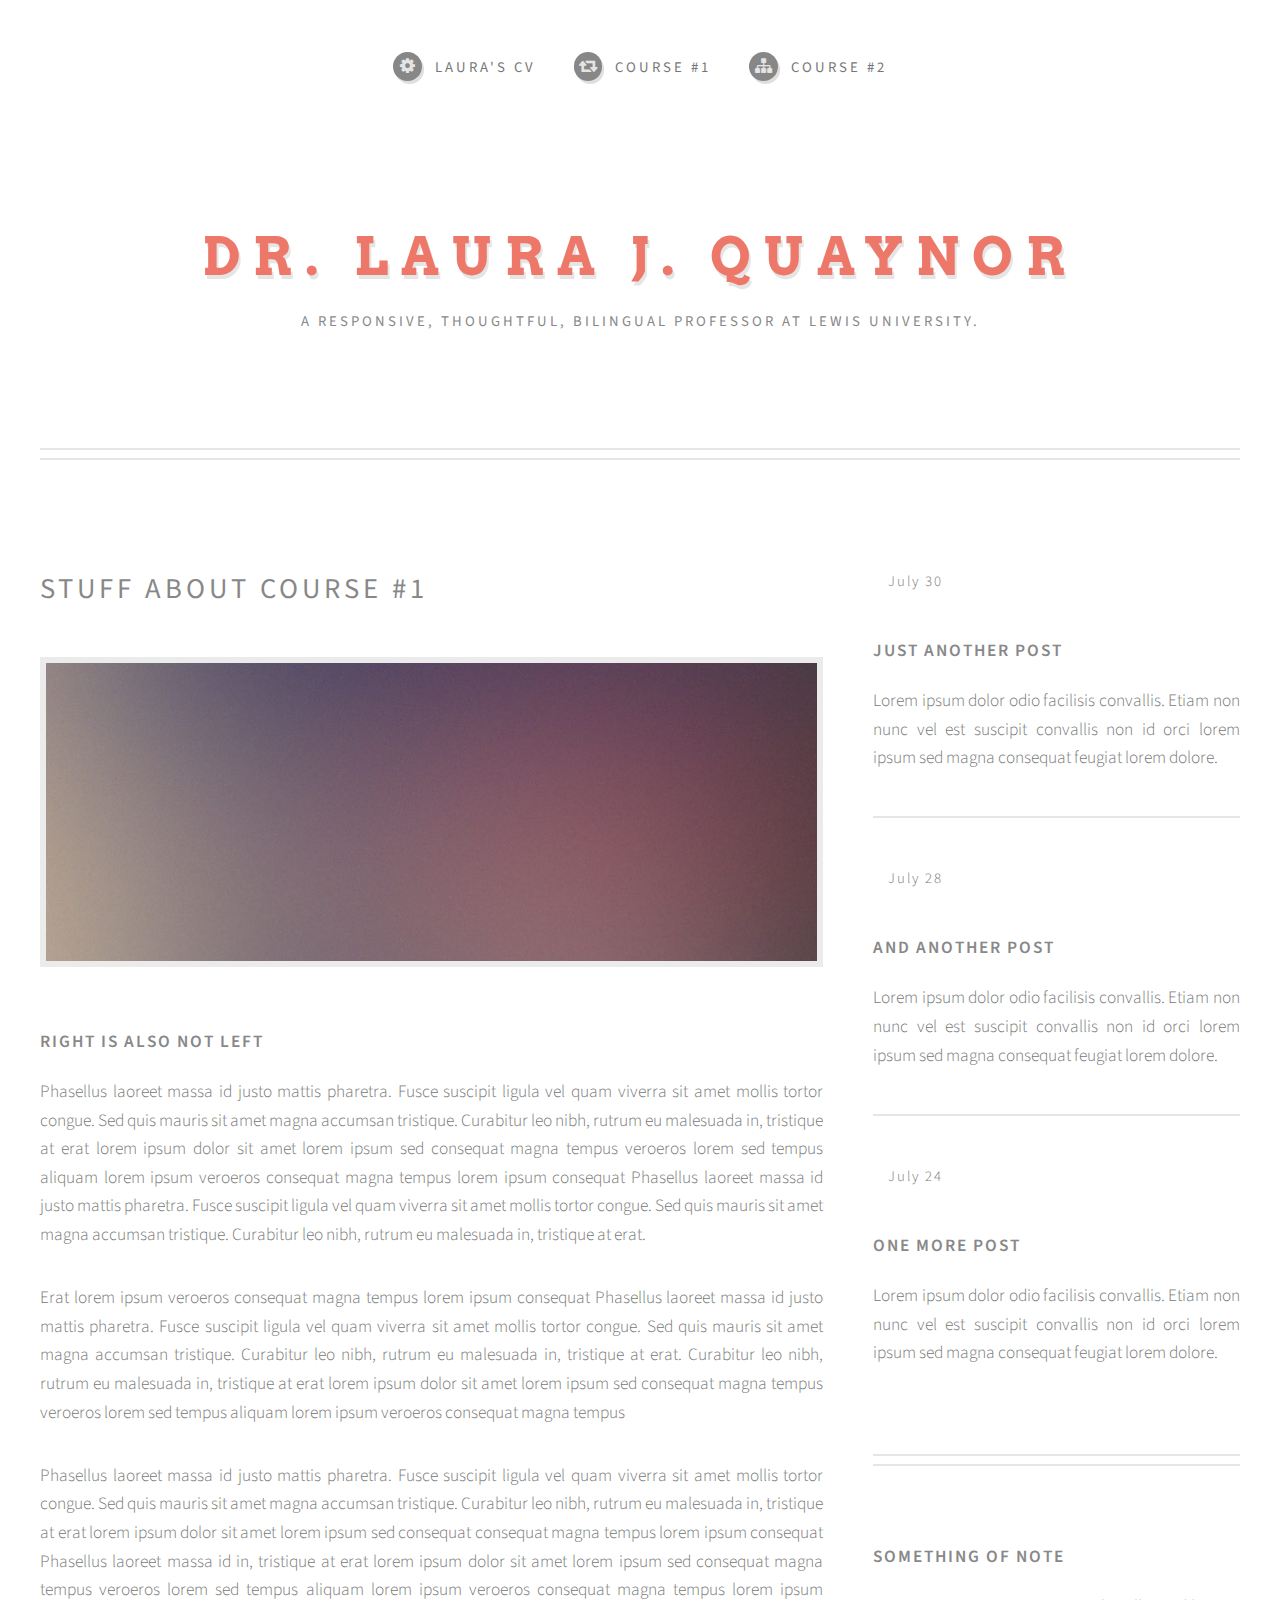
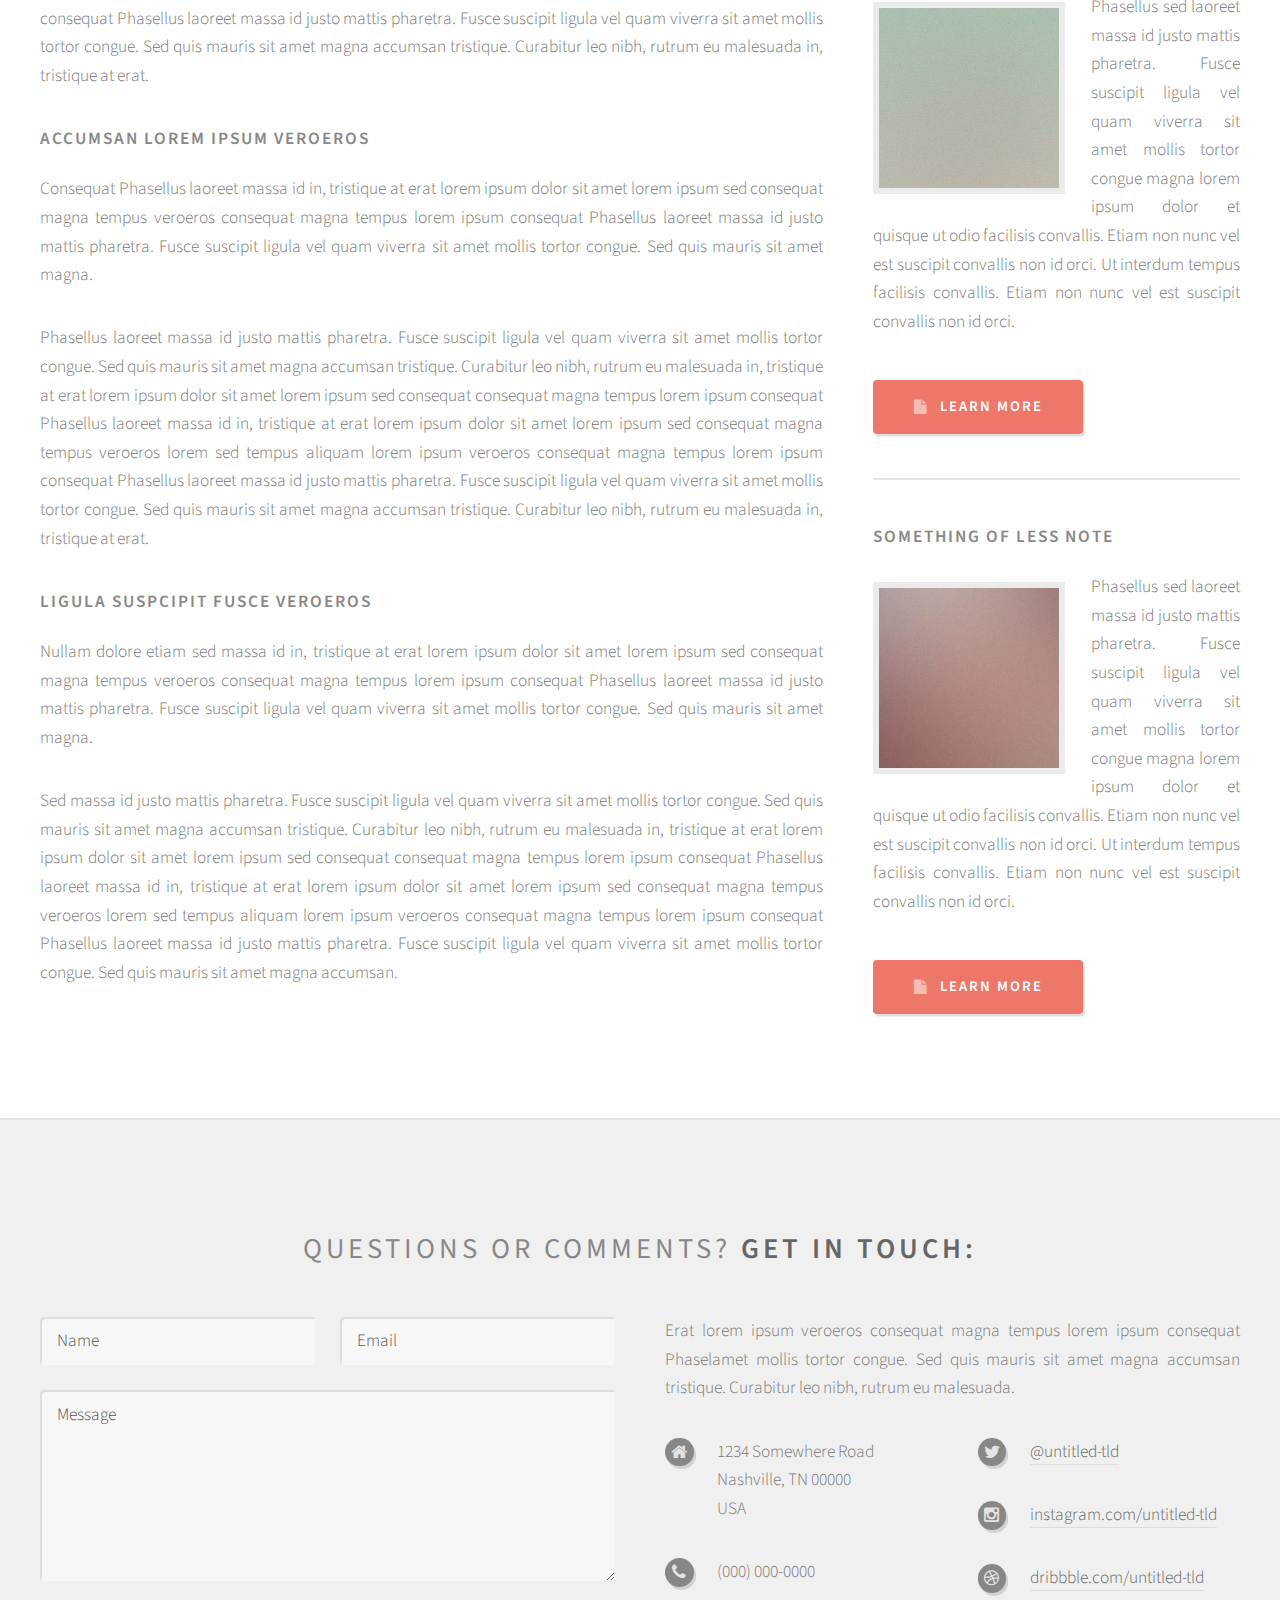
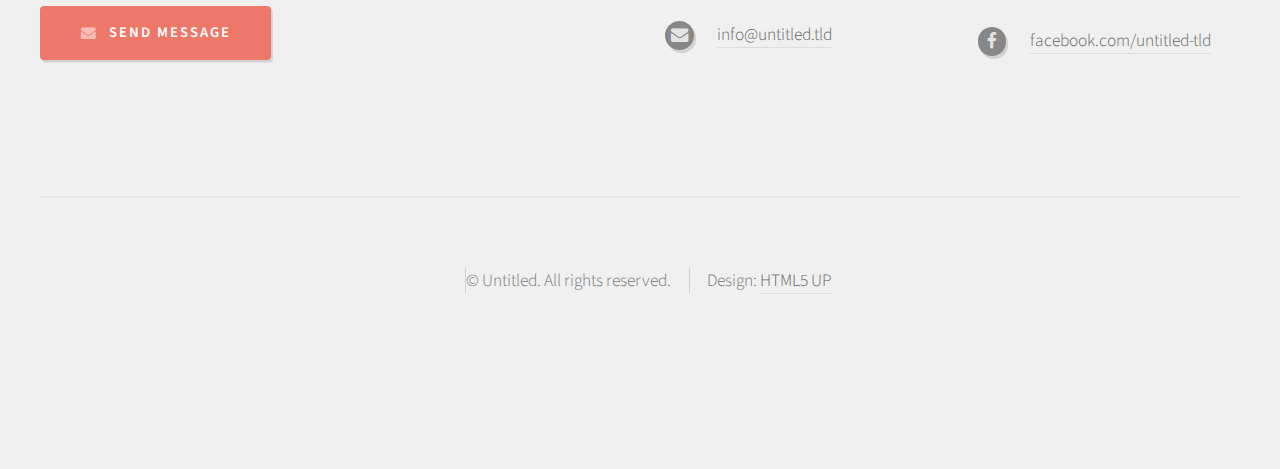
==== CourseNumberOne.html @ d8d150eb "adding other pages to play with" ====
<!DOCTYPE HTML>
<!--
	Strongly Typed by HTML5 UP
	html5up.net | @n33co
	Free for personal and commercial use under the CCA 3.0 license (html5up.net/license)
-->
<html>
	<head>
		<title>Information for Course Number One</title>
		<meta charset="utf-8" />
		<meta name="viewport" content="width=device-width, initial-scale=1" />
		<!--[if lte IE 8]><script src="assets/js/ie/html5shiv.js"></script><![endif]-->
		<link rel="stylesheet" href="assets/css/main.css" />
		<!--[if lte IE 8]><link rel="stylesheet" href="assets/css/ie8.css" /><![endif]-->
	</head>
	<body class="right-sidebar">
		<div id="page-wrapper">

			<!-- Header -->
				<div id="header-wrapper">
					<div id="header" class="container">

						<!-- Logo -->
							<h1 id="logo"><a href="index.html">Dr. Laura J. Quaynor</a></h1>
							<p>A responsive, thoughtful, bilingual professor at Lewis University.</p>						
							
						<!-- Nav -->
							<nav id="nav">
								<ul>									
									<li><a class="icon fa-cog" href="CV.html"><span>Laura's CV</span></a></li>
									<li><a class="icon fa-retweet" href="CourseNumberOne.html"><span>Course #1</span></a></li>
									<li><a class="icon fa-sitemap" href="CourseNumberTwo.html"><span>Course #2</span></a></li>
								</ul>
							</nav>
					</div>
				</div>

			<!-- Main -->
				<div id="main-wrapper">
					<div id="main" class="container">
						<div class="row">

							<!-- Content -->
								<div id="content" class="8u 12u(mobile)">

									<!-- Post -->
										<article class="box post">
											<header>
												<h2>Stuff about course #1</h2>
											</header>
											<span class="image featured"><img src="images/pic04.jpg" alt="" /></span>
											<h3>Right is also not left</h3>
											<p>Phasellus laoreet massa id justo mattis pharetra. Fusce suscipit
											ligula vel quam viverra sit amet mollis tortor congue. Sed quis mauris
											sit amet magna accumsan tristique. Curabitur leo nibh, rutrum eu malesuada
											in, tristique at erat lorem ipsum dolor sit amet lorem ipsum sed consequat
											magna tempus veroeros lorem sed tempus aliquam lorem ipsum veroeros
											consequat magna tempus lorem ipsum consequat Phasellus laoreet massa id
											justo mattis pharetra. Fusce suscipit ligula vel quam viverra sit amet
											mollis tortor congue. Sed quis mauris sit amet magna accumsan tristique.
											Curabitur leo nibh, rutrum eu malesuada in, tristique at erat.</p>
											<p>Erat lorem ipsum veroeros consequat magna tempus lorem ipsum consequat
											Phasellus laoreet massa id justo mattis pharetra. Fusce suscipit ligula
											vel quam viverra sit amet mollis tortor congue. Sed quis mauris sit amet
											magna accumsan tristique. Curabitur leo nibh, rutrum eu malesuada in,
											tristique at erat. Curabitur leo nibh, rutrum eu malesuada  in, tristique
											at erat lorem ipsum dolor sit amet lorem ipsum sed consequat magna
											tempus veroeros lorem sed tempus aliquam lorem ipsum veroeros consequat
											magna tempus</p>
											<p>Phasellus laoreet massa id justo mattis pharetra. Fusce suscipit
											ligula vel quam viverra sit amet mollis tortor congue. Sed quis mauris
											sit amet magna accumsan tristique. Curabitur leo nibh, rutrum eu malesuada
											in, tristique at erat lorem ipsum dolor sit amet lorem ipsum sed consequat
											consequat magna tempus lorem ipsum consequat Phasellus laoreet massa id
											in, tristique at erat lorem ipsum dolor sit amet lorem ipsum sed consequat
											magna tempus veroeros lorem sed tempus aliquam lorem ipsum veroeros
											consequat magna tempus lorem ipsum consequat Phasellus laoreet massa id
											justo mattis pharetra. Fusce suscipit ligula vel quam viverra sit amet
											mollis tortor congue. Sed quis mauris sit amet magna accumsan tristique.
											Curabitur leo nibh, rutrum eu malesuada in, tristique at erat.</p>
											<h3>Accumsan lorem ipsum veroeros</h3>
											<p>Consequat Phasellus laoreet massa id in, tristique at erat lorem
											ipsum dolor sit amet lorem ipsum sed consequat magna tempus veroeros
											consequat magna tempus lorem ipsum consequat Phasellus laoreet massa id
											justo mattis pharetra. Fusce suscipit ligula vel quam viverra sit amet
											mollis tortor congue. Sed quis mauris sit amet magna.</p>
											<p>Phasellus laoreet massa id justo mattis pharetra. Fusce suscipit
											ligula vel quam viverra sit amet mollis tortor congue. Sed quis mauris
											sit amet magna accumsan tristique. Curabitur leo nibh, rutrum eu malesuada
											in, tristique at erat lorem ipsum dolor sit amet lorem ipsum sed consequat
											consequat magna tempus lorem ipsum consequat Phasellus laoreet massa id
											in, tristique at erat lorem ipsum dolor sit amet lorem ipsum sed consequat
											magna tempus veroeros lorem sed tempus aliquam lorem ipsum veroeros
											consequat magna tempus lorem ipsum consequat Phasellus laoreet massa id
											justo mattis pharetra. Fusce suscipit ligula vel quam viverra sit amet
											mollis tortor congue. Sed quis mauris sit amet magna accumsan tristique.
											Curabitur leo nibh, rutrum eu malesuada in, tristique at erat.</p>
											<h3>Ligula suspcipit fusce veroeros</h3>
											<p>Nullam dolore etiam sed massa id in, tristique at erat lorem
											ipsum dolor sit amet lorem ipsum sed consequat magna tempus veroeros
											consequat magna tempus lorem ipsum consequat Phasellus laoreet massa id
											justo mattis pharetra. Fusce suscipit ligula vel quam viverra sit amet
											mollis tortor congue. Sed quis mauris sit amet magna.</p>
											<p>Sed massa id justo mattis pharetra. Fusce suscipit
											ligula vel quam viverra sit amet mollis tortor congue. Sed quis mauris
											sit amet magna accumsan tristique. Curabitur leo nibh, rutrum eu malesuada
											in, tristique at erat lorem ipsum dolor sit amet lorem ipsum sed consequat
											consequat magna tempus lorem ipsum consequat Phasellus laoreet massa id
											in, tristique at erat lorem ipsum dolor sit amet lorem ipsum sed consequat
											magna tempus veroeros lorem sed tempus aliquam lorem ipsum veroeros
											consequat magna tempus lorem ipsum consequat Phasellus laoreet massa id
											justo mattis pharetra. Fusce suscipit ligula vel quam viverra sit amet
											mollis tortor congue. Sed quis mauris sit amet magna accumsan.</p>
										</article>

								</div>

							<!-- Sidebar -->
								<div id="sidebar" class="4u 12u(mobile)">

									<!-- Excerpts -->
										<section>
											<ul class="divided">
												<li>

													<!-- Excerpt -->
														<article class="box excerpt">
															<header>
																<span class="date">July 30</span>
																<h3><a href="#">Just another post</a></h3>
															</header>
															<p>Lorem ipsum dolor odio facilisis convallis. Etiam non nunc vel est
															suscipit convallis non id orci lorem ipsum sed magna consequat feugiat lorem dolore.</p>
														</article>

												</li>
												<li>

													<!-- Excerpt -->
														<article class="box excerpt">
															<header>
																<span class="date">July 28</span>
																<h3><a href="#">And another post</a></h3>
															</header>
															<p>Lorem ipsum dolor odio facilisis convallis. Etiam non nunc vel est
															suscipit convallis non id orci lorem ipsum sed magna consequat feugiat lorem dolore.</p>
														</article>

												</li>
												<li>

													<!-- Excerpt -->
														<article class="box excerpt">
															<header>
																<span class="date">July 24</span>
																<h3><a href="#">One more post</a></h3>
															</header>
															<p>Lorem ipsum dolor odio facilisis convallis. Etiam non nunc vel est
															suscipit convallis non id orci lorem ipsum sed magna consequat feugiat lorem dolore.</p>
														</article>

												</li>
											</ul>
										</section>

									<!-- Highlights -->
										<section>
											<ul class="divided">
												<li>

													<!-- Highlight -->
														<article class="box highlight">
															<header>
																<h3><a href="#">Something of note</a></h3>
															</header>
															<a href="#" class="image left"><img src="images/pic06.jpg" alt="" /></a>
															<p>Phasellus  sed laoreet massa id justo mattis pharetra. Fusce suscipit ligula vel quam
															viverra sit amet mollis tortor congue magna lorem ipsum dolor et quisque ut odio facilisis
															convallis. Etiam non nunc vel est suscipit convallis non id orci. Ut interdum tempus
															facilisis convallis. Etiam non nunc vel est suscipit convallis non id orci.</p>
															<ul class="actions">
																<li><a href="#" class="button icon fa-file">Learn More</a></li>
															</ul>
														</article>

												</li>
												<li>

													<!-- Highlight -->
														<article class="box highlight">
															<header>
																<h3><a href="#">Something of less note</a></h3>
															</header>
															<a href="#" class="image left"><img src="images/pic07.jpg" alt="" /></a>
															<p>Phasellus  sed laoreet massa id justo mattis pharetra. Fusce suscipit ligula vel quam
															viverra sit amet mollis tortor congue magna lorem ipsum dolor et quisque ut odio facilisis
															convallis. Etiam non nunc vel est suscipit convallis non id orci. Ut interdum tempus
															facilisis convallis. Etiam non nunc vel est suscipit convallis non id orci.</p>
															<ul class="actions">
																<li><a href="#" class="button icon fa-file">Learn More</a></li>
															</ul>
														</article>

												</li>
											</ul>
										</section>

								</div>

						</div>
					</div>
				</div>

			<!-- Footer -->
				<div id="footer-wrapper">
					<div id="footer" class="container">
						<header>
							<h2>Questions or comments? <strong>Get in touch:</strong></h2>
						</header>
						<div class="row">
							<div class="6u 12u(mobile)">
								<section>
									<form method="post" action="#">
										<div class="row 50%">
											<div class="6u 12u(mobile)">
												<input name="name" placeholder="Name" type="text" />
											</div>
											<div class="6u 12u(mobile)">
												<input name="email" placeholder="Email" type="text" />
											</div>
										</div>
										<div class="row 50%">
											<div class="12u">
												<textarea name="message" placeholder="Message"></textarea>
											</div>
										</div>
										<div class="row 50%">
											<div class="12u">
												<a href="#" class="form-button-submit button icon fa-envelope">Send Message</a>
											</div>
										</div>
									</form>
								</section>
							</div>
							<div class="6u 12u(mobile)">
								<section>
									<p>Erat lorem ipsum veroeros consequat magna tempus lorem ipsum consequat Phaselamet
									mollis tortor congue. Sed quis mauris sit amet magna accumsan tristique. Curabitur
									leo nibh, rutrum eu malesuada.</p>
									<div class="row">
										<div class="6u 12u(mobile)">
											<ul class="icons">
												<li class="icon fa-home">
													1234 Somewhere Road<br />
													Nashville, TN 00000<br />
													USA
												</li>
												<li class="icon fa-phone">
													(000) 000-0000
												</li>
												<li class="icon fa-envelope">
													<a href="#">info@untitled.tld</a>
												</li>
											</ul>
										</div>
										<div class="6u 12u(mobile)">
											<ul class="icons">
												<li class="icon fa-twitter">
													<a href="#">@untitled-tld</a>
												</li>
												<li class="icon fa-instagram">
													<a href="#">instagram.com/untitled-tld</a>
												</li>
												<li class="icon fa-dribbble">
													<a href="#">dribbble.com/untitled-tld</a>
												</li>
												<li class="icon fa-facebook">
													<a href="#">facebook.com/untitled-tld</a>
												</li>
											</ul>
										</div>
									</div>
								</section>
							</div>
						</div>
					</div>
					<div id="copyright" class="container">
						<ul class="links">
							<li>&copy; Untitled. All rights reserved.</li><li>Design: <a href="http://html5up.net">HTML5 UP</a></li>
						</ul>
					</div>
				</div>

		</div>

		<!-- Scripts -->
			<script src="assets/js/jquery.min.js"></script>
			<script src="assets/js/jquery.dropotron.min.js"></script>
			<script src="assets/js/skel.min.js"></script>
			<script src="assets/js/skel-viewport.min.js"></script>
			<script src="assets/js/util.js"></script>
			<!--[if lte IE 8]><script src="assets/js/ie/respond.min.js"></script><![endif]-->
			<script src="assets/js/main.js"></script>

	</body>
</html>
---- assets/css/main.css ----
@import url("font-awesome.min.css");
@import url("http://fonts.googleapis.com/css?family=Source+Sans+Pro:300,400,600|Arvo:700");

/*
	Strongly Typed by HTML5 UP
	html5up.net | @n33co
	Free for personal and commercial use under the CCA 3.0 license (html5up.net/license)
*/

/* Reset */

	html, body, div, span, applet, object, iframe, h1, h2, h3, h4, h5, h6, p, blockquote, pre, a, abbr, acronym, address, big, cite, code, del, dfn, em, img, ins, kbd, q, s, samp, small, strike, strong, sub, sup, tt, var, b, u, i, center, dl, dt, dd, ol, ul, li, fieldset, form, label, legend, table, caption, tbody, tfoot, thead, tr, th, td, article, aside, canvas, details, embed, figure, figcaption, footer, header, hgroup, menu, nav, output, ruby, section, summary, time, mark, audio, video {
		margin: 0;
		padding: 0;
		border: 0;
		font-size: 100%;
		font: inherit;
		vertical-align: baseline;
	}

	article, aside, details, figcaption, figure, footer, header, hgroup, menu, nav, section {
		display: block;
	}

	body {
		line-height: 1;
	}

	ol, ul {
		list-style: none;
	}

	blockquote, q {
		quotes: none;
	}

	blockquote:before, blockquote:after, q:before, q:after {
		content: '';
		content: none;
	}

	table {
		border-collapse: collapse;
		border-spacing: 0;
	}

	body {
		-webkit-text-size-adjust: none;
	}

/* Box Model */

	*, *:before, *:after {
		-moz-box-sizing: border-box;
		-webkit-box-sizing: border-box;
		box-sizing: border-box;
	}

/* Containers */

	.container {
		margin-left: auto;
		margin-right: auto;
	}

	.container.\31 25\25 {
		width: 100%;
		max-width: 1200px;
		min-width: 960px;
	}

	.container.\37 5\25 {
		width: 720px;
	}

	.container.\35 0\25 {
		width: 480px;
	}

	.container.\32 5\25 {
		width: 240px;
	}

	.container {
		width: 960px;
	}

	@media screen and (min-width: 737px) {

		.container.\31 25\25 {
			width: 100%;
			max-width: 1500px;
			min-width: 1200px;
		}

		.container.\37 5\25 {
			width: 900px;
		}

		.container.\35 0\25 {
			width: 600px;
		}

		.container.\32 5\25 {
			width: 300px;
		}

		.container {
			width: 1200px;
		}

	}

	@media screen and (min-width: 737px) and (max-width: 1200px) {

		.container.\31 25\25 {
			width: 100%;
			max-width: 1200px;
			min-width: 960px;
		}

		.container.\37 5\25 {
			width: 720px;
		}

		.container.\35 0\25 {
			width: 480px;
		}

		.container.\32 5\25 {
			width: 240px;
		}

		.container {
			width: 960px;
		}

	}

	@media screen and (max-width: 736px) {

		.container.\31 25\25 {
			width: 100%;
			max-width: 125%;
			min-width: 100%;
		}

		.container.\37 5\25 {
			width: 75%;
		}

		.container.\35 0\25 {
			width: 50%;
		}

		.container.\32 5\25 {
			width: 25%;
		}

		.container {
			width: 100% !important;
		}

	}

/* Grid */

	.row {
		border-bottom: solid 1px transparent;
		-moz-box-sizing: border-box;
		-webkit-box-sizing: border-box;
		box-sizing: border-box;
	}

	.row > * {
		float: left;
		-moz-box-sizing: border-box;
		-webkit-box-sizing: border-box;
		box-sizing: border-box;
	}

	.row:after, .row:before {
		content: '';
		display: block;
		clear: both;
		height: 0;
	}

	.row.uniform > * > :first-child {
		margin-top: 0;
	}

	.row.uniform > * > :last-child {
		margin-bottom: 0;
	}

	.row.\30 \25 > * {
		padding: 0 0 0 0px;
	}

	.row.\30 \25 {
		margin: 0 0 -1px 0px;
	}

	.row.uniform.\30 \25 > * {
		padding: 0px 0 0 0px;
	}

	.row.uniform.\30 \25 {
		margin: 0px 0 -1px 0px;
	}

	.row > * {
		padding: 0 0 0 40px;
	}

	.row {
		margin: 0 0 -1px -40px;
	}

	.row.uniform > * {
		padding: 40px 0 0 40px;
	}

	.row.uniform {
		margin: -40px 0 -1px -40px;
	}

	.row.\32 00\25 > * {
		padding: 0 0 0 80px;
	}

	.row.\32 00\25 {
		margin: 0 0 -1px -80px;
	}

	.row.uniform.\32 00\25 > * {
		padding: 80px 0 0 80px;
	}

	.row.uniform.\32 00\25 {
		margin: -80px 0 -1px -80px;
	}

	.row.\31 50\25 > * {
		padding: 0 0 0 60px;
	}

	.row.\31 50\25 {
		margin: 0 0 -1px -60px;
	}

	.row.uniform.\31 50\25 > * {
		padding: 60px 0 0 60px;
	}

	.row.uniform.\31 50\25 {
		margin: -60px 0 -1px -60px;
	}

	.row.\35 0\25 > * {
		padding: 0 0 0 20px;
	}

	.row.\35 0\25 {
		margin: 0 0 -1px -20px;
	}

	.row.uniform.\35 0\25 > * {
		padding: 20px 0 0 20px;
	}

	.row.uniform.\35 0\25 {
		margin: -20px 0 -1px -20px;
	}

	.row.\32 5\25 > * {
		padding: 0 0 0 10px;
	}

	.row.\32 5\25 {
		margin: 0 0 -1px -10px;
	}

	.row.uniform.\32 5\25 > * {
		padding: 10px 0 0 10px;
	}

	.row.uniform.\32 5\25 {
		margin: -10px 0 -1px -10px;
	}

	.\31 2u, .\31 2u\24 {
		width: 100%;
		clear: none;
		margin-left: 0;
	}

	.\31 1u, .\31 1u\24 {
		width: 91.6666666667%;
		clear: none;
		margin-left: 0;
	}

	.\31 0u, .\31 0u\24 {
		width: 83.3333333333%;
		clear: none;
		margin-left: 0;
	}

	.\39 u, .\39 u\24 {
		width: 75%;
		clear: none;
		margin-left: 0;
	}

	.\38 u, .\38 u\24 {
		width: 66.6666666667%;
		clear: none;
		margin-left: 0;
	}

	.\37 u, .\37 u\24 {
		width: 58.3333333333%;
		clear: none;
		margin-left: 0;
	}

	.\36 u, .\36 u\24 {
		width: 50%;
		clear: none;
		margin-left: 0;
	}

	.\35 u, .\35 u\24 {
		width: 41.6666666667%;
		clear: none;
		margin-left: 0;
	}

	.\34 u, .\34 u\24 {
		width: 33.3333333333%;
		clear: none;
		margin-left: 0;
	}

	.\33 u, .\33 u\24 {
		width: 25%;
		clear: none;
		margin-left: 0;
	}

	.\32 u, .\32 u\24 {
		width: 16.6666666667%;
		clear: none;
		margin-left: 0;
	}

	.\31 u, .\31 u\24 {
		width: 8.3333333333%;
		clear: none;
		margin-left: 0;
	}

	.\31 2u\24 + *,
	.\31 1u\24 + *,
	.\31 0u\24 + *,
	.\39 u\24 + *,
	.\38 u\24 + *,
	.\37 u\24 + *,
	.\36 u\24 + *,
	.\35 u\24 + *,
	.\34 u\24 + *,
	.\33 u\24 + *,
	.\32 u\24 + *,
	.\31 u\24 + * {
		clear: left;
	}

	.\-11u {
		margin-left: 91.66667%;
	}

	.\-10u {
		margin-left: 83.33333%;
	}

	.\-9u {
		margin-left: 75%;
	}

	.\-8u {
		margin-left: 66.66667%;
	}

	.\-7u {
		margin-left: 58.33333%;
	}

	.\-6u {
		margin-left: 50%;
	}

	.\-5u {
		margin-left: 41.66667%;
	}

	.\-4u {
		margin-left: 33.33333%;
	}

	.\-3u {
		margin-left: 25%;
	}

	.\-2u {
		margin-left: 16.66667%;
	}

	.\-1u {
		margin-left: 8.33333%;
	}

	@media screen and (min-width: 737px) {

		.row > * {
			padding: 50px 0 0 50px;
		}

		.row {
			margin: -50px 0 -1px -50px;
		}

		.row.uniform > * {
			padding: 50px 0 0 50px;
		}

		.row.uniform {
			margin: -50px 0 -1px -50px;
		}

		.row.\32 00\25 > * {
			padding: 100px 0 0 100px;
		}

		.row.\32 00\25 {
			margin: -100px 0 -1px -100px;
		}

		.row.uniform.\32 00\25 > * {
			padding: 100px 0 0 100px;
		}

		.row.uniform.\32 00\25 {
			margin: -100px 0 -1px -100px;
		}

		.row.\31 50\25 > * {
			padding: 75px 0 0 75px;
		}

		.row.\31 50\25 {
			margin: -75px 0 -1px -75px;
		}

		.row.uniform.\31 50\25 > * {
			padding: 75px 0 0 75px;
		}

		.row.uniform.\31 50\25 {
			margin: -75px 0 -1px -75px;
		}

		.row.\35 0\25 > * {
			padding: 25px 0 0 25px;
		}

		.row.\35 0\25 {
			margin: -25px 0 -1px -25px;
		}

		.row.uniform.\35 0\25 > * {
			padding: 25px 0 0 25px;
		}

		.row.uniform.\35 0\25 {
			margin: -25px 0 -1px -25px;
		}

		.row.\32 5\25 > * {
			padding: 12.5px 0 0 12.5px;
		}

		.row.\32 5\25 {
			margin: -12.5px 0 -1px -12.5px;
		}

		.row.uniform.\32 5\25 > * {
			padding: 12.5px 0 0 12.5px;
		}

		.row.uniform.\32 5\25 {
			margin: -12.5px 0 -1px -12.5px;
		}

		.\31 2u\28desktop\29, .\31 2u\24\28desktop\29 {
			width: 100%;
			clear: none;
			margin-left: 0;
		}

		.\31 1u\28desktop\29, .\31 1u\24\28desktop\29 {
			width: 91.6666666667%;
			clear: none;
			margin-left: 0;
		}

		.\31 0u\28desktop\29, .\31 0u\24\28desktop\29 {
			width: 83.3333333333%;
			clear: none;
			margin-left: 0;
		}

		.\39 u\28desktop\29, .\39 u\24\28desktop\29 {
			width: 75%;
			clear: none;
			margin-left: 0;
		}

		.\38 u\28desktop\29, .\38 u\24\28desktop\29 {
			width: 66.6666666667%;
			clear: none;
			margin-left: 0;
		}

		.\37 u\28desktop\29, .\37 u\24\28desktop\29 {
			width: 58.3333333333%;
			clear: none;
			margin-left: 0;
		}

		.\36 u\28desktop\29, .\36 u\24\28desktop\29 {
			width: 50%;
			clear: none;
			margin-left: 0;
		}

		.\35 u\28desktop\29, .\35 u\24\28desktop\29 {
			width: 41.6666666667%;
			clear: none;
			margin-left: 0;
		}

		.\34 u\28desktop\29, .\34 u\24\28desktop\29 {
			width: 33.3333333333%;
			clear: none;
			margin-left: 0;
		}

		.\33 u\28desktop\29, .\33 u\24\28desktop\29 {
			width: 25%;
			clear: none;
			margin-left: 0;
		}

		.\32 u\28desktop\29, .\32 u\24\28desktop\29 {
			width: 16.6666666667%;
			clear: none;
			margin-left: 0;
		}

		.\31 u\28desktop\29, .\31 u\24\28desktop\29 {
			width: 8.3333333333%;
			clear: none;
			margin-left: 0;
		}

		.\31 2u\24\28desktop\29 + *,
		.\31 1u\24\28desktop\29 + *,
		.\31 0u\24\28desktop\29 + *,
		.\39 u\24\28desktop\29 + *,
		.\38 u\24\28desktop\29 + *,
		.\37 u\24\28desktop\29 + *,
		.\36 u\24\28desktop\29 + *,
		.\35 u\24\28desktop\29 + *,
		.\34 u\24\28desktop\29 + *,
		.\33 u\24\28desktop\29 + *,
		.\32 u\24\28desktop\29 + *,
		.\31 u\24\28desktop\29 + * {
			clear: left;
		}

		.\-11u\28desktop\29 {
			margin-left: 91.66667%;
		}

		.\-10u\28desktop\29 {
			margin-left: 83.33333%;
		}

		.\-9u\28desktop\29 {
			margin-left: 75%;
		}

		.\-8u\28desktop\29 {
			margin-left: 66.66667%;
		}

		.\-7u\28desktop\29 {
			margin-left: 58.33333%;
		}

		.\-6u\28desktop\29 {
			margin-left: 50%;
		}

		.\-5u\28desktop\29 {
			margin-left: 41.66667%;
		}

		.\-4u\28desktop\29 {
			margin-left: 33.33333%;
		}

		.\-3u\28desktop\29 {
			margin-left: 25%;
		}

		.\-2u\28desktop\29 {
			margin-left: 16.66667%;
		}

		.\-1u\28desktop\29 {
			margin-left: 8.33333%;
		}

	}

	@media screen and (min-width: 737px) and (max-width: 1200px) {

		.row > * {
			padding: 30px 0 0 30px;
		}

		.row {
			margin: -30px 0 -1px -30px;
		}

		.row.uniform > * {
			padding: 30px 0 0 30px;
		}

		.row.uniform {
			margin: -30px 0 -1px -30px;
		}

		.row.\32 00\25 > * {
			padding: 60px 0 0 60px;
		}

		.row.\32 00\25 {
			margin: -60px 0 -1px -60px;
		}

		.row.uniform.\32 00\25 > * {
			padding: 60px 0 0 60px;
		}

		.row.uniform.\32 00\25 {
			margin: -60px 0 -1px -60px;
		}

		.row.\31 50\25 > * {
			padding: 45px 0 0 45px;
		}

		.row.\31 50\25 {
			margin: -45px 0 -1px -45px;
		}

		.row.uniform.\31 50\25 > * {
			padding: 45px 0 0 45px;
		}

		.row.uniform.\31 50\25 {
			margin: -45px 0 -1px -45px;
		}

		.row.\35 0\25 > * {
			padding: 15px 0 0 15px;
		}

		.row.\35 0\25 {
			margin: -15px 0 -1px -15px;
		}

		.row.uniform.\35 0\25 > * {
			padding: 15px 0 0 15px;
		}

		.row.uniform.\35 0\25 {
			margin: -15px 0 -1px -15px;
		}

		.row.\32 5\25 > * {
			padding: 7.5px 0 0 7.5px;
		}

		.row.\32 5\25 {
			margin: -7.5px 0 -1px -7.5px;
		}

		.row.uniform.\32 5\25 > * {
			padding: 7.5px 0 0 7.5px;
		}

		.row.uniform.\32 5\25 {
			margin: -7.5px 0 -1px -7.5px;
		}

		.\31 2u\28tablet\29, .\31 2u\24\28tablet\29 {
			width: 100%;
			clear: none;
			margin-left: 0;
		}

		.\31 1u\28tablet\29, .\31 1u\24\28tablet\29 {
			width: 91.6666666667%;
			clear: none;
			margin-left: 0;
		}

		.\31 0u\28tablet\29, .\31 0u\24\28tablet\29 {
			width: 83.3333333333%;
			clear: none;
			margin-left: 0;
		}

		.\39 u\28tablet\29, .\39 u\24\28tablet\29 {
			width: 75%;
			clear: none;
			margin-left: 0;
		}

		.\38 u\28tablet\29, .\38 u\24\28tablet\29 {
			width: 66.6666666667%;
			clear: none;
			margin-left: 0;
		}

		.\37 u\28tablet\29, .\37 u\24\28tablet\29 {
			width: 58.3333333333%;
			clear: none;
			margin-left: 0;
		}

		.\36 u\28tablet\29, .\36 u\24\28tablet\29 {
			width: 50%;
			clear: none;
			margin-left: 0;
		}

		.\35 u\28tablet\29, .\35 u\24\28tablet\29 {
			width: 41.6666666667%;
			clear: none;
			margin-left: 0;
		}

		.\34 u\28tablet\29, .\34 u\24\28tablet\29 {
			width: 33.3333333333%;
			clear: none;
			margin-left: 0;
		}

		.\33 u\28tablet\29, .\33 u\24\28tablet\29 {
			width: 25%;
			clear: none;
			margin-left: 0;
		}

		.\32 u\28tablet\29, .\32 u\24\28tablet\29 {
			width: 16.6666666667%;
			clear: none;
			margin-left: 0;
		}

		.\31 u\28tablet\29, .\31 u\24\28tablet\29 {
			width: 8.3333333333%;
			clear: none;
			margin-left: 0;
		}

		.\31 2u\24\28tablet\29 + *,
		.\31 1u\24\28tablet\29 + *,
		.\31 0u\24\28tablet\29 + *,
		.\39 u\24\28tablet\29 + *,
		.\38 u\24\28tablet\29 + *,
		.\37 u\24\28tablet\29 + *,
		.\36 u\24\28tablet\29 + *,
		.\35 u\24\28tablet\29 + *,
		.\34 u\24\28tablet\29 + *,
		.\33 u\24\28tablet\29 + *,
		.\32 u\24\28tablet\29 + *,
		.\31 u\24\28tablet\29 + * {
			clear: left;
		}

		.\-11u\28tablet\29 {
			margin-left: 91.66667%;
		}

		.\-10u\28tablet\29 {
			margin-left: 83.33333%;
		}

		.\-9u\28tablet\29 {
			margin-left: 75%;
		}

		.\-8u\28tablet\29 {
			margin-left: 66.66667%;
		}

		.\-7u\28tablet\29 {
			margin-left: 58.33333%;
		}

		.\-6u\28tablet\29 {
			margin-left: 50%;
		}

		.\-5u\28tablet\29 {
			margin-left: 41.66667%;
		}

		.\-4u\28tablet\29 {
			margin-left: 33.33333%;
		}

		.\-3u\28tablet\29 {
			margin-left: 25%;
		}

		.\-2u\28tablet\29 {
			margin-left: 16.66667%;
		}

		.\-1u\28tablet\29 {
			margin-left: 8.33333%;
		}

	}

	@media screen and (max-width: 736px) {

		.row > * {
			padding: 20px 0 0 20px;
		}

		.row {
			margin: -20px 0 -1px -20px;
		}

		.row.uniform > * {
			padding: 20px 0 0 20px;
		}

		.row.uniform {
			margin: -20px 0 -1px -20px;
		}

		.row.\32 00\25 > * {
			padding: 40px 0 0 40px;
		}

		.row.\32 00\25 {
			margin: -40px 0 -1px -40px;
		}

		.row.uniform.\32 00\25 > * {
			padding: 40px 0 0 40px;
		}

		.row.uniform.\32 00\25 {
			margin: -40px 0 -1px -40px;
		}

		.row.\31 50\25 > * {
			padding: 30px 0 0 30px;
		}

		.row.\31 50\25 {
			margin: -30px 0 -1px -30px;
		}

		.row.uniform.\31 50\25 > * {
			padding: 30px 0 0 30px;
		}

		.row.uniform.\31 50\25 {
			margin: -30px 0 -1px -30px;
		}

		.row.\35 0\25 > * {
			padding: 10px 0 0 10px;
		}

		.row.\35 0\25 {
			margin: -10px 0 -1px -10px;
		}

		.row.uniform.\35 0\25 > * {
			padding: 10px 0 0 10px;
		}

		.row.uniform.\35 0\25 {
			margin: -10px 0 -1px -10px;
		}

		.row.\32 5\25 > * {
			padding: 5px 0 0 5px;
		}

		.row.\32 5\25 {
			margin: -5px 0 -1px -5px;
		}

		.row.uniform.\32 5\25 > * {
			padding: 5px 0 0 5px;
		}

		.row.uniform.\32 5\25 {
			margin: -5px 0 -1px -5px;
		}

		.\31 2u\28mobile\29, .\31 2u\24\28mobile\29 {
			width: 100%;
			clear: none;
			margin-left: 0;
		}

		.\31 1u\28mobile\29, .\31 1u\24\28mobile\29 {
			width: 91.6666666667%;
			clear: none;
			margin-left: 0;
		}

		.\31 0u\28mobile\29, .\31 0u\24\28mobile\29 {
			width: 83.3333333333%;
			clear: none;
			margin-left: 0;
		}

		.\39 u\28mobile\29, .\39 u\24\28mobile\29 {
			width: 75%;
			clear: none;
			margin-left: 0;
		}

		.\38 u\28mobile\29, .\38 u\24\28mobile\29 {
			width: 66.6666666667%;
			clear: none;
			margin-left: 0;
		}

		.\37 u\28mobile\29, .\37 u\24\28mobile\29 {
			width: 58.3333333333%;
			clear: none;
			margin-left: 0;
		}

		.\36 u\28mobile\29, .\36 u\24\28mobile\29 {
			width: 50%;
			clear: none;
			margin-left: 0;
		}

		.\35 u\28mobile\29, .\35 u\24\28mobile\29 {
			width: 41.6666666667%;
			clear: none;
			margin-left: 0;
		}

		.\34 u\28mobile\29, .\34 u\24\28mobile\29 {
			width: 33.3333333333%;
			clear: none;
			margin-left: 0;
		}

		.\33 u\28mobile\29, .\33 u\24\28mobile\29 {
			width: 25%;
			clear: none;
			margin-left: 0;
		}

		.\32 u\28mobile\29, .\32 u\24\28mobile\29 {
			width: 16.6666666667%;
			clear: none;
			margin-left: 0;
		}

		.\31 u\28mobile\29, .\31 u\24\28mobile\29 {
			width: 8.3333333333%;
			clear: none;
			margin-left: 0;
		}

		.\31 2u\24\28mobile\29 + *,
		.\31 1u\24\28mobile\29 + *,
		.\31 0u\24\28mobile\29 + *,
		.\39 u\24\28mobile\29 + *,
		.\38 u\24\28mobile\29 + *,
		.\37 u\24\28mobile\29 + *,
		.\36 u\24\28mobile\29 + *,
		.\35 u\24\28mobile\29 + *,
		.\34 u\24\28mobile\29 + *,
		.\33 u\24\28mobile\29 + *,
		.\32 u\24\28mobile\29 + *,
		.\31 u\24\28mobile\29 + * {
			clear: left;
		}

		.\-11u\28mobile\29 {
			margin-left: 91.66667%;
		}

		.\-10u\28mobile\29 {
			margin-left: 83.33333%;
		}

		.\-9u\28mobile\29 {
			margin-left: 75%;
		}

		.\-8u\28mobile\29 {
			margin-left: 66.66667%;
		}

		.\-7u\28mobile\29 {
			margin-left: 58.33333%;
		}

		.\-6u\28mobile\29 {
			margin-left: 50%;
		}

		.\-5u\28mobile\29 {
			margin-left: 41.66667%;
		}

		.\-4u\28mobile\29 {
			margin-left: 33.33333%;
		}

		.\-3u\28mobile\29 {
			margin-left: 25%;
		}

		.\-2u\28mobile\29 {
			margin-left: 16.66667%;
		}

		.\-1u\28mobile\29 {
			margin-left: 8.33333%;
		}

	}

/* Basic */

	body {
		background: #f0f0f0;
		font-family: 'Source Sans Pro';
		font-weight: 300;
		color: #777;
	}

		body.is-loading * {
			-moz-transition: none !important;
			-webkit-transition: none !important;
			-ms-transition: none !important;
			transition: none !important;
			-moz-animation: none !important;
			-webkit-animation: none !important;
			-ms-animation: none !important;
			animation: none !important;
		}

	input, textarea, select {
		font-family: 'Source Sans Pro';
		font-weight: 300;
		color: #777;
	}

	h1, h2, h3, h4, h5, h6 {
		font-weight: 600;
		text-transform: uppercase;
		color: #888;
	}

	h1 a, h2 a, h3 a, h4 a, h5 a, h6 a {
		color: inherit;
		text-decoration: none;
		border: 0;
	}

	a {
		-moz-transition: color 0.25s ease-in-out, border-bottom-color 0.25s ease-in-out;
		-webkit-transition: color 0.25s ease-in-out, border-bottom-color 0.25s ease-in-out;
		-ms-transition: color 0.25s ease-in-out, border-bottom-color 0.25s ease-in-out;
		transition: color 0.25s ease-in-out, border-bottom-color 0.25s ease-in-out;
		color: #666;
		text-decoration: none;
		border-bottom: solid 1px #ddd;
	}

		a strong {
			-moz-transition: color 0.25s ease-in-out, border-bottom-color 0.25s ease-in-out;
			-webkit-transition: color 0.25s ease-in-out, border-bottom-color 0.25s ease-in-out;
			-ms-transition: color 0.25s ease-in-out, border-bottom-color 0.25s ease-in-out;
			transition: color 0.25s ease-in-out, border-bottom-color 0.25s ease-in-out;
		}

		a:hover {
			color: #ed786a;
			border-bottom-color: rgba(255, 255, 255, 0);
		}

			a:hover strong {
				color: #ed786a;
			}

	strong, b {
		font-weight: 600;
		color: #666;
	}

	em, i {
		font-style: italic;
	}

	sub {
		position: relative;
		top: 0.5em;
		font-size: 0.8em;
	}

	sup {
		position: relative;
		top: -0.5em;
		font-size: 0.8em;
	}

	hr {
		border: 0;
		border-top: solid 1px #ddd;
	}

	blockquote {
		border-left: solid 0.5em #ddd;
		padding: 1em 0 1em 2em;
		font-style: italic;
	}

	p {
		text-align: justify;
		margin-bottom: 2em;
	}

	ul, ol, dl, table, blockquote {
		margin-bottom: 2em;
	}

	br.clear {
		clear: both;
	}

/* Sections/Article */

	section, article {
		margin-bottom: 3em;
	}

	section > :last-child,
	article > :last-child,
	section:last-child,
	article:last-child {
		margin-bottom: 0;
	}

/* Image */

	.image {
		-moz-transition: opacity 0.25s ease-in-out;
		-webkit-transition: opacity 0.25s ease-in-out;
		-ms-transition: opacity 0.25s ease-in-out;
		transition: opacity 0.25s ease-in-out;
		display: inline-block;
		border: solid 6px #ebebeb !important;
	}

		.image:hover {
			opacity: 0.9;
		}

		.image img {
			display: block;
			width: 100%;
		}

		.image.fit {
			display: block;
			width: 100%;
		}

		.image.featured {
			display: block;
			width: 100%;
			margin: 0 0 3.5em 0;
		}

		.image.left {
			float: left;
			margin: 0 1.5em 1.5em 0;
			position: relative;
			top: 0.5em;
		}

		.image.centered {
			display: block;
			margin: 0 0 2em 0;
		}

			.image.centered img {
				margin: 0 auto;
				width: auto;
			}

/* List */

	ul.default {
		list-style: disc;
		margin-left: 1em;
	}

		ul.default li {
			padding-left: 0.5em;
			margin: 0.75em 0 0.75em 0;
		}

			ul.default li:first-child {
				margin-top: 0;
			}

	ul.links {
		list-style: decimal;
		margin-left: 1em;
	}

		ul.links li {
			display: inline;
			border-left: solid 1px #d0d0d0;
			padding-left: 1em;
			margin-left: 1em;
		}

			ul.links li:first-child {
				margin-left: 0;
				padding-left: 0;
			}

	ul.actions {
		margin-top: 2.5em;
		clear: both;
	}

	ul.divided li {
		border-top: solid 2px #e5e5e5;
	}

		ul.divided li:first-child {
			border-top: 0;
			margin-top: 0;
			padding-top: 0;
		}

	ul.icons > li {
		position: relative;
		padding: 2em 0 0 3em;
	}

		ul.icons > li:before {
			position: absolute;
			left: 0;
			top: 2em;
			display: block;
			background: #878787;
			color: #e4e4e4;
			width: 1.65em;
			height: 1.65em;
			border-radius: 1.65em;
			line-height: 1.65em;
			text-align: center;
			box-shadow: 0.125em 0.175em 0 0 rgba(0, 0, 0, 0.125);
		}

		ul.icons > li:first-child {
			padding-top: 0;
		}

			ul.icons > li:first-child:before {
				top: 0;
			}

	ol.default {
		list-style: decimal;
		margin-left: 1em;
	}

		ol.default li {
			padding-left: 0.5em;
			margin: 0.75em 0 0.75em 0;
		}

			ol.default li:first-child {
				margin-top: 0;
			}

/* Form */

	form label {
		font-weight: 600;
		text-transform: uppercase;
		color: #888;
		display: block;
		margin: 0 0 1em 0;
	}

	form input[type="text"],
	form input[type="email"]
	input[type="password"],
	form select,
	form textarea {
		-moz-transition: background-color 0.25s ease-in-out;
		-webkit-transition: background-color 0.25s ease-in-out;
		-ms-transition: background-color 0.25s ease-in-out;
		transition: background-color 0.25s ease-in-out;
		-webkit-appearance: none;
		display: block;
		border: 0;
		background: #e8e8e8;
		width: 100%;
		box-shadow: inset 2px 2px 0px 0px rgba(0, 0, 0, 0.1);
		border-radius: 4px;
		line-height: 1.25em;
		padding: 0.75em 1em 0.75em 1em;
	}

		form input[type="text"]:focus,
		form input[type="email"]
		input[type="password"]:focus,
		form select:focus,
		form textarea:focus {
			background: #f0f0f0;
		}

	form textarea {
		min-height: 11em;
	}

	form .formerize-placeholder {
		color: #555 !important;
	}

	form ::-webkit-input-placeholder {
		color: #555 !important;
		line-height: 1.35em;
	}

	form :-moz-placeholder {
		color: #555 !important;
	}

	form ::-moz-placeholder {
		color: #555 !important;
	}

	form :-ms-input-placeholder {
		color: #555 !important;
	}

	form ::-moz-focus-inner {
		border: 0;
	}

/* Table */

	table {
		width: 100%;
	}

		table.default {
			width: 100%;
		}

			table.default tbody tr {
				border-top: solid 1px #E5E5E5;
			}

				table.default tbody tr:first-child {
					border-top: 0;
				}

			table.default td {
				padding: 0.75em 1em 0.75em 1em;
			}

			table.default th {
				text-align: left;
				font-weight: bold;
				padding: 0.75em 1em 0.75em 1em;
			}

			table.default thead {
				background: #878787;
				color: #fff;
				font-weight: 400;
				text-transform: uppercase;
				border: 0;
				box-shadow: 0.125em 0.175em 0 0 rgba(0, 0, 0, 0.125);
			}

			table.default tfoot {
				background: #F0F0F0;
				border-top: solid 2px #E5E5E5;
			}

/* Button */

	input[type="button"],
	input[type="submit"],
	input[type="reset"],
	button,
	.button {
		-moz-transition: all 0.25s ease-in-out;
		-webkit-transition: all 0.25s ease-in-out;
		-ms-transition: all 0.25s ease-in-out;
		transition: all 0.25s ease-in-out;
		-webkit-appearance: none;
		position: relative;
		display: inline-block;
		background: #ed786a;
		color: #fff !important;
		text-transform: uppercase;
		border-radius: 4px;
		border: 0;
		outline: 0;
		font-size: 1em;
		box-shadow: 0.125em 0.175em 0 0 rgba(0, 0, 0, 0.125);
		font-weight: 600;
		text-align: center;
	}

		input[type="button"].icon:before,
		input[type="submit"].icon:before,
		input[type="reset"].icon:before,
		button.icon:before,
		.button.icon:before {
			position: relative;
			padding-right: 0.75em;
			opacity: 0.5;
			top: 0.05em;
		}

		input[type="button"]:hover,
		input[type="submit"]:hover,
		input[type="reset"]:hover,
		button:hover,
		.button:hover {
			background: #fd887a;
		}

		input[type="button"]:active,
		input[type="submit"]:active,
		input[type="reset"]:active,
		button:active,
		.button:active {
			background: #ed786a;
		}

		input[type="button"].alt,
		input[type="submit"].alt,
		input[type="reset"].alt,
		button.alt,
		.button.alt {
			background: #878787;
		}

			input[type="button"].alt:hover,
			input[type="submit"].alt:hover,
			input[type="reset"].alt:hover,
			button.alt:hover,
			.button.alt:hover {
				background: #979797;
			}

			input[type="button"].alt:active,
			input[type="submit"].alt:active,
			input[type="reset"].alt:active,
			button.alt:active,
			.button.alt:active {
				background: #878787;
			}

/* Box */

	.box .excerpt .date {
		background: #878787;
		color: #fff;
		font-weight: 400;
		text-transform: uppercase;
		border-radius: 4px;
		border: 0;
		box-shadow: 0.125em 0.175em 0 0 rgba(0, 0, 0, 0.125);
	}

/* Icons */

	.icon {
		position: relative;
		text-decoration: none;
	}

		.icon:before {
			-moz-osx-font-smoothing: grayscale;
			-webkit-font-smoothing: antialiased;
			font-family: FontAwesome;
			font-style: normal;
			font-weight: normal;
			text-transform: none !important;
		}

		.icon > .label {
			display: none;
		}

/* Wrappers */

	#header-wrapper {
		position: relative;
		background: #fff;
		text-align: center;
	}

		#header-wrapper p {
			text-align: center;
		}

	#banner-wrapper {
		position: relative;
		overflow: hidden;
		background: #fff;
		color: #fff;
		text-align: center;
		border-top: solid 2px #e5e5e5;
		border-bottom: solid 2px #e5e5e5;
		box-shadow: inset 0px -8px 0px 0px #fff, inset 0px -10px 0px 0px #e5e5e5, inset 0px 8px 0px 0px #fff, inset 0px 10px 0px 0px #e5e5e5;
	}

		#banner-wrapper .inner {
			background: url("../../images/banner.jpg");
			background-size: cover;
		}

		#banner-wrapper p {
			text-align: center;
		}

	#features-wrapper {
		position: relative;
		overflow: hidden;
		background: #fff;
		text-align: center;
	}

		#features-wrapper p {
			text-align: center;
		}

		#features-wrapper .actions {
			margin-top: 1.25em;
		}

	#main-wrapper {
		position: relative;
		overflow: hidden;
		background: #fff;
	}

	#footer-wrapper {
		position: relative;
		overflow: hidden;
		border-top: solid 2px #e5e5e5;
		background: #f0f0f0;
	}

		#footer-wrapper form input[type="text"],
		#footer-wrapper form input[type="email"],
		#footer-wrapper form input[type="password"],
		#footer-wrapper form select,
		#footer-wrapper form textarea {
			background: #f7f7f7;
		}

			#footer-wrapper form input[type="text"]:focus,
			#footer-wrapper form input[type="email"]:focus,
			#footer-wrapper form input[type="password"]:focus,
			#footer-wrapper form select:focus,
			#footer-wrapper form textarea:focus {
				background: #fff;
			}

		#footer-wrapper h2 {
			text-align: center;
		}

/* Header */

	#header {
		position: relative;
		border-bottom: solid 2px #e5e5e5;
		box-shadow: inset 0px -8px 0px 0px #fff, inset 0px -10px 0px 0px #e5e5e5;
	}

		#header h1 {
			font-family: 'Arvo';
			font-weight: 700;
			color: #ed786a;
			text-shadow: 0.05em 0.075em 0 rgba(0, 0, 0, 0.1);
		}

			#header h1 a {
				border: 0;
			}

		#header p {
			text-transform: uppercase;
			font-weight: 400;
			color: #888;
		}

/* Nav */

	#nav {
		cursor: default;
	}

		#nav > ul > li > a {
			border: 0;
			text-decoration: none;
			text-transform: uppercase;
			font-weight: 400;
			color: #777;
			outline: 0;
		}

			#nav > ul > li > a:before {
				display: inline-block;
				background: #878787;
				color: #e4e4e4;
				width: 1.65em;
				height: 1.65em;
				border-radius: 1.65em;
				line-height: 1.65em;
				text-align: center;
				box-shadow: 0.125em 0.175em 0 0 rgba(0, 0, 0, 0.125);
				margin-right: 0.75em;
				-moz-transition: color 0.25s ease-in-out, background 0.25s ease-in-out;
				-webkit-transition: color 0.25s ease-in-out, background 0.25s ease-in-out;
				-o-transition: color 0.25s ease-in-out, background 0.25s ease-in-out;
				-ms-transition: color 0.25s ease-in-out, background 0.25s ease-in-out;
				transition: color 0.25s ease-in-out, background 0.25s ease-in-out;
			}

			#nav > ul > li > a > span {
				-moz-transition: color 0.25s ease-in-out;
				-webkit-transition: color 0.25s ease-in-out;
				-o-transition: color 0.25s ease-in-out;
				-ms-transition: color 0.25s ease-in-out;
				transition: color 0.25s ease-in-out;
			}

		#nav > ul > li.active > a:before, #nav > ul > li:hover > a:before {
			background: #ED786A;
			color: #fff;
		}

		#nav > ul > li.active > a > span, #nav > ul > li:hover > a > span {
			color: #ED786A;
		}

/* Features */

/* Banner */

	#banner {
		position: relative;
		text-transform: uppercase;
	}

		#banner p {
			font-weight: 400;
		}

		#banner strong {
			color: inherit;
		}

/* Content */

	#content > section,
	#content > article {
		border-top: solid 2px #e5e5e5;
		box-shadow: inset 0px 8px 0px 0px #fff, inset 0px 10px 0px 0px #e5e5e5;
	}

		#content > section:first-child,
		#content > article:first-child {
			border-top: 0;
			box-shadow: none;
		}

/* Sidebar */

	#sidebar > section,
	#sidebar > article {
		border-top: solid 2px #e5e5e5;
		box-shadow: inset 0px 8px 0px 0px #fff, inset 0px 10px 0px 0px #e5e5e5;
	}

		#sidebar > section:first-child,
		#sidebar > article:first-child {
			border-top: 0;
			box-shadow: none;
		}

/* Copyright */

	#copyright {
		border-top: solid 2px #e5e5e5;
		text-align: center;
	}

/* Desktop */

	@media screen and (min-width: 737px) {

		/* Basic */

			body, input, textarea, select {
				line-height: 1.65em;
				font-size: 13pt;
			}

			h2 {
				font-size: 1.65em;
				font-weight: 400;
				letter-spacing: 4px;
				margin: 0 0 1.5em 0;
				line-height: 1.75em;
			}

			h3 {
				font-size: 1em;
				letter-spacing: 2px;
				margin: 0 0 1.25em 0;
			}

		/* Table */

			table.default thead {
				font-size: 0.85em;
				letter-spacing: 2px;
			}

		/* Button */

			input[type="button"],
			input[type="submit"],
			input[type="reset"],
			button,
			.button {
				font-size: 0.85em;
				letter-spacing: 2px;
				padding: 0.85em 2.75em 0.85em 2.75em;
			}

		/* List */

			ul.actions li {
				display: inline-block;
				margin-left: 1em;
			}

				ul.actions li:first-child {
					margin-left: 0;
				}

			ul.divided li {
				margin: 2.5em 0 0 0;
				padding: 2.5em 0 0 0;
			}

		/* Box */

			.no-sidebar .box .post > header {
				text-align: center;
			}

			.box.excerpt .date {
				display: inline-block;
				font-size: 0.85em;
				letter-spacing: 2px;
				padding: 0.25em 1em 0.25em 1em;
				margin: 0 0 2.5em 0;
			}

		/* Wrappers */

			#features-wrapper {
				padding: 6em 0 6em 0;
			}

			#banner-wrapper {
				padding: 3em 0 3em 0;
			}

			#main-wrapper {
				padding: 6em 0 6em 0;
			}

			#footer-wrapper {
				padding: 6em 0 8em 0;
			}

		/* Header */

			#header {
				padding: 14em 0 7em 0;
			}

				#header h1 {
					font-size: 3em;
					letter-spacing: 13px;
				}

				#header p {
					margin: 2.5em 0 0 0;
					font-size: 0.85em;
					letter-spacing: 3px;
				}

		/* Nav */

			#nav {
				position: absolute;
				top: 3em;
				left: 0;
				width: 100%;
			}

				#nav > ul > li {
					display: inline-block;
					padding-right: 2em;
				}

					#nav > ul > li:last-child {
						padding-right: 0;
					}

					#nav > ul > li > a {
						display: block;
					}

						#nav > ul > li > a > span {
							font-size: 0.85em;
							letter-spacing: 3px;
						}

					#nav > ul > li > ul {
						display: none;
					}

			.dropotron {
				text-align: left;
				border: solid 1px #e5e5e5;
				border-radius: 4px;
				background: #fff;
				background: rgba(255, 255, 255, 0.965);
				box-shadow: 0px 2px 2px 0px rgba(0, 0, 0, 0.1);
				padding: 0.75em 0 0.5em 0;
				min-width: 12em;
				margin-top: calc(-0.5em + 1px);
				margin-left: -2px;
			}

				.dropotron.level-0 {
					margin-top: 1.5em;
					margin-left: -1em;
				}

					.dropotron.level-0:after {
						content: '';
						display: block;
						position: absolute;
						left: 1.25em;
						top: calc(-0.75em + 1px);
						border-left: solid 0.75em rgba(255, 255, 255, 0);
						border-right: solid 0.75em rgba(255, 255, 255, 0);
						border-bottom: solid 0.75em #fff;
					}

					.dropotron.level-0:before {
						content: '';
						display: block;
						position: absolute;
						left: 1.25em;
						top: -0.75em;
						border-left: solid 0.75em rgba(255, 255, 255, 0);
						border-right: solid 0.75em rgba(255, 255, 255, 0);
						border-bottom: solid 0.75em #ccc;
					}

				.dropotron span, .dropotron a {
					display: block;
					padding: 0.3em 1em 0.3em 1em;
					border: 0;
					border-top: solid 1px #f0f0f0;
					outline: 0;
				}

				.dropotron li:first-child > span, .dropotron li:first-child > a {
					border-top: 0;
					padding-top: 0;
				}

				.dropotron li:hover > span, .dropotron li:hover > a {
					-moz-transition: color 0.25s ease-in-out, border-bottom-color 0.25s ease-in-out;
					-webkit-transition: color 0.25s ease-in-out, border-bottom-color 0.25s ease-in-out;
					-ms-transition: color 0.25s ease-in-out, border-bottom-color 0.25s ease-in-out;
					transition: color 0.25s ease-in-out, border-bottom-color 0.25s ease-in-out;
					color: #ed786a;
				}

		/* Banner */

			#banner {
				padding: 10em 0 10em 0;
			}

				#banner p {
					font-size: 2em;
					line-height: 1.5em;
					letter-spacing: 4px;
				}

				#banner:before, #banner:after {
					content: '';
					display: block;
					position: absolute;
					top: 50%;
					width: 35px;
					height: 141px;
					margin-top: -70px;
					background: url("images/bracket.svg");
					opacity: 0.15;
				}

				#banner:before {
					left: 0;
				}

				#banner:after {
					-moz-transform: scaleX(-1);
					-webkit-transform: scaleX(-1);
					-ms-transform: scaleX(-1);
					transform: scaleX(-1);
					right: 0;
				}

		/* Content */

			#content > > section,
			#content > > article {
				margin: 5em 0 0 0;
				padding: 5em 0 0 0;
			}

				#content > > section:first-child,
				#content > > article:first-child {
					margin: 0;
					padding: 0;
				}

		/* Sidebar */

			#sidebar > section,
			#sidebar > article {
				margin: 5em 0 0 0;
				padding: 5em 0 0 0;
			}

				#sidebar > section:first-child,
				#sidebar > article:first-child {
					margin: 0;
					padding: 0;
				}

		/* Copyright */

			#copyright {
				margin-top: 6em;
				padding-top: 4em;
			}

	}

/* Tablet */

	@media screen and (min-width: 737px) and (max-width: 1200px) {

		/* Basic */

			body {
				min-width: 960px;
				line-height: 1.75em;
				font-size: 12pt;
			}

			input, textarea, select {
				line-height: 1.75em;
				font-size: 12pt;
			}

			h2 {
				margin: 0 0 1em 0;
				font-size: 1.5em;
			}

			h3 {
				margin: 0 0 1em 0;
			}

			h2 br, h3 br, h4 br, h5 br, h6 br {
				display: none;
			}

		/* Image */

			.image.featured {
				margin: 0 0 2.5em 0;
			}

		/* Wrappers */

			#features-wrapper {
				padding: 4em 0 4em 0;
			}

			#banner-wrapper {
				padding: 2em 0 2em 0;
			}

			#main-wrapper {
				padding: 4em 0 4em 0;
			}

			#footer-wrapper {
				padding: 4em 0 6em 0;
			}

		/* Header */

			#header {
				padding: 9em 0 4em 0;
			}

				#header h1 {
					font-size: 2em;
				}

				#header p {
					margin: 1.5em 0 0 0;
				}

		/* Nav */

			#nav > ul > li {
				padding-right: 1.25em;
			}

		/* Banner */

			#banner {
				padding: 7em 0 7em 0;
			}

		/* Copyright */

			#copyright {
				margin-top: 5em;
				padding-top: 2em;
			}

	}

/* Mobile */

	#navPanel, #titleBar {
		display: none;
	}

	@media screen and (max-width: 736px) {

		/* Basic */

			html, body {
				overflow-x: hidden;
			}

			body, input, textarea, select {
				line-height: 1.75em;
				font-size: 11pt;
				letter-spacing: 0;
			}

			h2, h3, h4, h5, h6 {
				font-size: 1.2em;
				letter-spacing: 2px;
				text-align: center;
				margin: 0 0 1.5em 0;
			}

				h2 br, h3 br, h4 br, h5 br, h6 br {
					display: none;
				}

		/* Sections/Article */

			section, article {
				clear: both;
				margin: 2em 0 2em 0 !important;
			}

				section > :first-child, section:first-child, article > :first-child, article:first-child {
					margin-top: 0 !important;
				}

		/* Image */

			.image.left {
				width: 40%;
			}

			.image.featured {
				margin: 0 0 2em 0;
			}

		/* Button */

			input[type="button"],
			input[type="submit"],
			input[type="reset"],
			button,
			.button {
				letter-spacing: 2px;
				display: block;
				padding: 1em 0 1em 0;
			}

		/* List */

			ul.links li {
				display: block;
				border: 0;
				padding: 0.25em 0 0 0;
				margin: 0;
			}

			ul.divided li {
				margin: 2.75em 0 0 0;
				padding: 2.75em 0 0 0;
			}

			ul.icons {
				padding: 0 !important;
				margin: 0 0 0.5em 0 !important;
			}

		/* Box */

			.box.excerpt .date {
				display: block;
				letter-spacing: 2px;
				padding: 0.25em 1em 0.25em 1em;
				margin: 0 auto 2.5em auto;
				text-align: center;
			}

		/* Off-Canvas Navigation */

			#page-wrapper {
				-moz-backface-visibility: hidden;
				-webkit-backface-visibility: hidden;
				-ms-backface-visibility: hidden;
				backface-visibility: hidden;
				-moz-transition: -moz-transform 0.5s ease;
				-webkit-transition: -webkit-transform 0.5s ease;
				-ms-transition: -ms-transform 0.5s ease;
				transition: transform 0.5s ease;
				padding-bottom: 1px;
			}

			#titleBar {
				-moz-backface-visibility: hidden;
				-webkit-backface-visibility: hidden;
				-ms-backface-visibility: hidden;
				backface-visibility: hidden;
				-moz-transition: -moz-transform 0.5s ease;
				-webkit-transition: -webkit-transform 0.5s ease;
				-ms-transition: -ms-transform 0.5s ease;
				transition: transform 0.5s ease;
				display: block;
				height: 44px;
				left: 0;
				position: fixed;
				top: 0;
				width: 100%;
				z-index: 10001;
			}

				#titleBar .toggle {
					position: absolute;
					left: 0;
					top: 0;
					width: 80px;
					height: 60px;
					border: 0;
				}

					#titleBar .toggle:before {
						display: inline-block;
						font-family: FontAwesome;
						text-decoration: none;
						font-style: normal;
						font-weight: normal;
						-webkit-font-smoothing: antialiased;
						-moz-osx-font-smoothing: grayscale;
						content: '\f0c9';
						display: block;
						width: 60px;
						height: 40px;
						background: rgba(232, 232, 232, 0.9);
						border-radius: 4px;
						position: absolute;
						left: 5px;
						top: 5px;
						box-shadow: 0.125em 0.125em 0 0 rgba(0, 0, 0, 0.15);
						text-align: center;
						line-height: 40px;
						font-size: 18px;
						color: #aaa;
					}

					#titleBar .toggle:active:before {
						opacity: 0.5;
					}

			#navPanel {
				-moz-backface-visibility: hidden;
				-webkit-backface-visibility: hidden;
				-ms-backface-visibility: hidden;
				backface-visibility: hidden;
				-moz-transform: translateX(-275px);
				-webkit-transform: translateX(-275px);
				-ms-transform: translateX(-275px);
				transform: translateX(-275px);
				-moz-transition: -moz-transform 0.5s ease;
				-webkit-transition: -webkit-transform 0.5s ease;
				-ms-transition: -ms-transform 0.5s ease;
				transition: transform 0.5s ease;
				display: block;
				height: 100%;
				left: 0;
				overflow-y: auto;
				position: fixed;
				top: 0;
				width: 275px;
				z-index: 10002;
				background: #444;
				border-right: solid 2px #3c3c3c;
				font-weight: 400;
				text-transform: uppercase;
				color: #888;
				letter-spacing: 2px;
				font-size: 0.85em;
			}

				#navPanel .link {
					display: block;
					color: #ddd;
					text-decoration: none;
					height: 44px;
					line-height: 44px;
					border: 0;
					border-top: solid 1px #3c3c3c;
					padding: 0 1em 0 1em;
				}

					#navPanel .link:first-child {
						border-top: 0;
					}

					#navPanel .link.depth-0 {
						font-weight: 600;
						color: #fff;
					}

				#navPanel .indent-1 {
					display: inline-block;
					width: 1em;
				}

				#navPanel .indent-2 {
					display: inline-block;
					width: 2em;
				}

				#navPanel .indent-3 {
					display: inline-block;
					width: 3em;
				}

				#navPanel .indent-4 {
					display: inline-block;
					width: 4em;
				}

				#navPanel .indent-5 {
					display: inline-block;
					width: 5em;
				}

				#navPanel .depth-0 {
					color: #fff;
				}

			body.navPanel-visible #page-wrapper {
				-moz-transform: translateX(275px);
				-webkit-transform: translateX(275px);
				-ms-transform: translateX(275px);
				transform: translateX(275px);
			}

			body.navPanel-visible #titleBar {
				-moz-transform: translateX(275px);
				-webkit-transform: translateX(275px);
				-ms-transform: translateX(275px);
				transform: translateX(275px);
			}

			body.navPanel-visible #navPanel {
				-moz-transform: translateX(0);
				-webkit-transform: translateX(0);
				-ms-transform: translateX(0);
				transform: translateX(0);
			}

		/* Wrappers */

			#header-wrapper {
				padding: 0 20px 0 20px;
			}

			#features-wrapper {
				padding: 3em 20px 3em 20px;
			}

			#banner-wrapper {
				padding: 2em 0 2em 0;
			}

			#main-wrapper {
				padding: 3em 20px 3em 20px;
			}

			#footer-wrapper {
				padding: 4em 20px 3em 20px;
			}

		/* Header */

			#header {
				padding: 6em 0 4em 0;
			}

				#header h1 {
					font-size: 2em;
					letter-spacing: 8px;
					line-height: 1.25em;
				}

				#header p {
					margin: 1.25em 0 0 0;
					letter-spacing: 2px;
				}

		/* Nav */

			#nav {
				display: none;
			}

		/* Banner */

			#banner {
				padding: 5em 20px 5em 20px;
				margin: 0 !important;
			}

				#banner p {
					font-size: 1.75em;
					line-height: 1.25em;
					letter-spacing: 3px;
				}

					#banner p br {
						display: none;
					}

		/* Content */

			#content > section, #content > article {
				margin: 4em 0 0 0 !important;
				padding: 4em 0 0 0 !important;
			}

				#content > section:first-child, #content > article:first-child {
					margin: 0 !important;
					padding: 0 !important;
				}

		/* Sidebar */

			#sidebar {
				border-top: solid 2px #e5e5e5;
				box-shadow: inset 0px 8px 0px 0px #fff, inset 0px 10px 0px 0px #e5e5e5;
				margin-top: 4em !important;
				padding-top: 4em !important;
			}

				#sidebar > section, #sidebar > article {
					margin: 4em 0 0 0 !important;
					padding: 4em 0 0 0 !important;
				}

					#sidebar > section:first-child, #sidebar > article:first-child {
						margin: 0 !important;
						padding: 0 !important;
					}

		/* Footer */

			#footer .icons {
				margin: 0 0 2em 0 !important;
			}

				#footer .icons:last-child {
					margin-bottom: 0;
				}

		/* Copyright */

			#copyright {
				margin-top: 2em;
				padding-top: 2em;
			}

	}
---- assets/css/ie8.css ----
/*
	Strongly Typed by HTML5 UP
	html5up.net | @n33co
	Free for personal and commercial use under the CCA 3.0 license (html5up.net/license)
*/

/* Basic */

	form input[type="text"],
	form input[type="email"],
	form input[type="password"],
	form select,
	form textarea {
		position: relative;
		-ms-behavior: url("assets/js/ie/PIE.htc");
	}

	input[type="button"],
	input[type="submit"],
	input[type="reset"],
	button,
	.button {
		position: relative;
		-ms-behavior: url("assets/js/ie/PIE.htc");
	}

	.button, .box.excerpt .date {
		position: relative;
		-ms-behavior: url("assets/js/ie/PIE.htc");
	}

/* Sections/Article */

	section > .last-child, section.last-child, article > .last-child, article.last-child {
		margin-bottom: 0;
	}

/* Wrappers */

	#banner-wrapper .inner {
		-ms-behavior: url("assets/js/ie/backgroundsize.min.htc");
	}
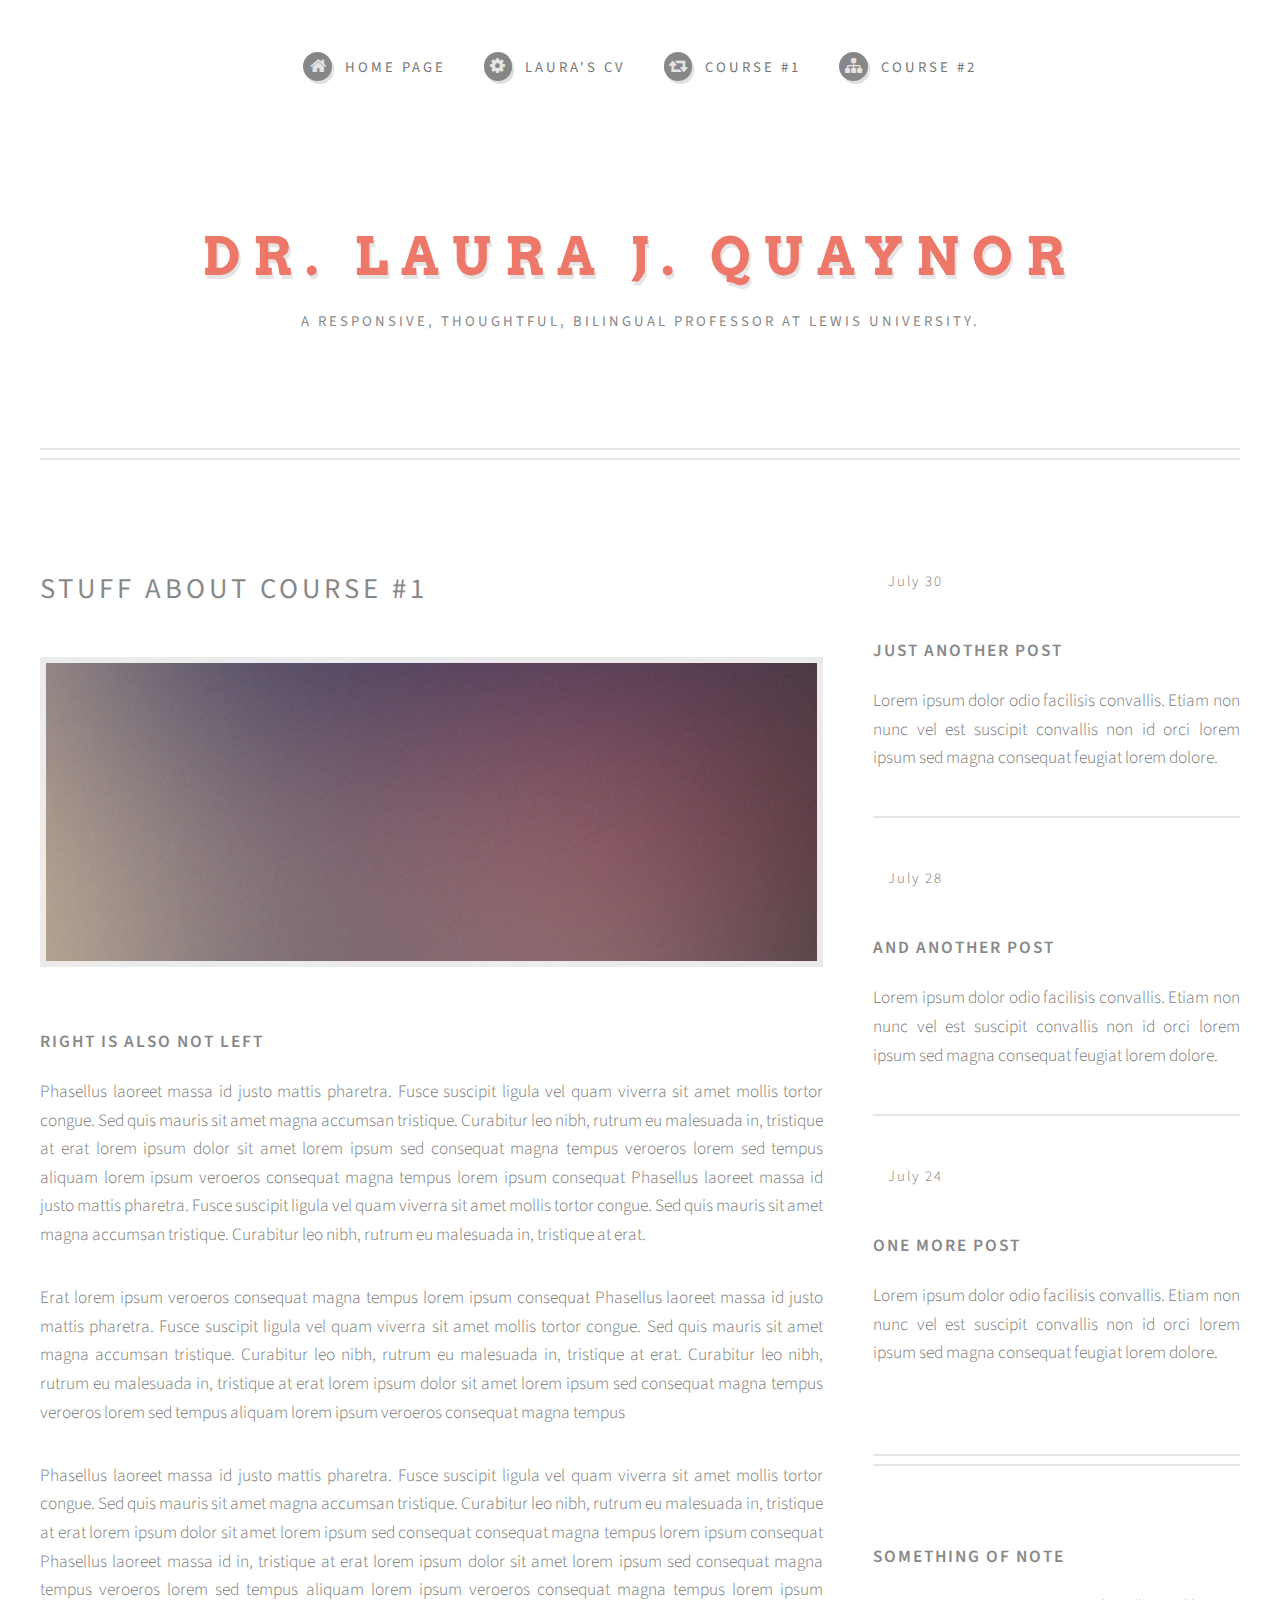
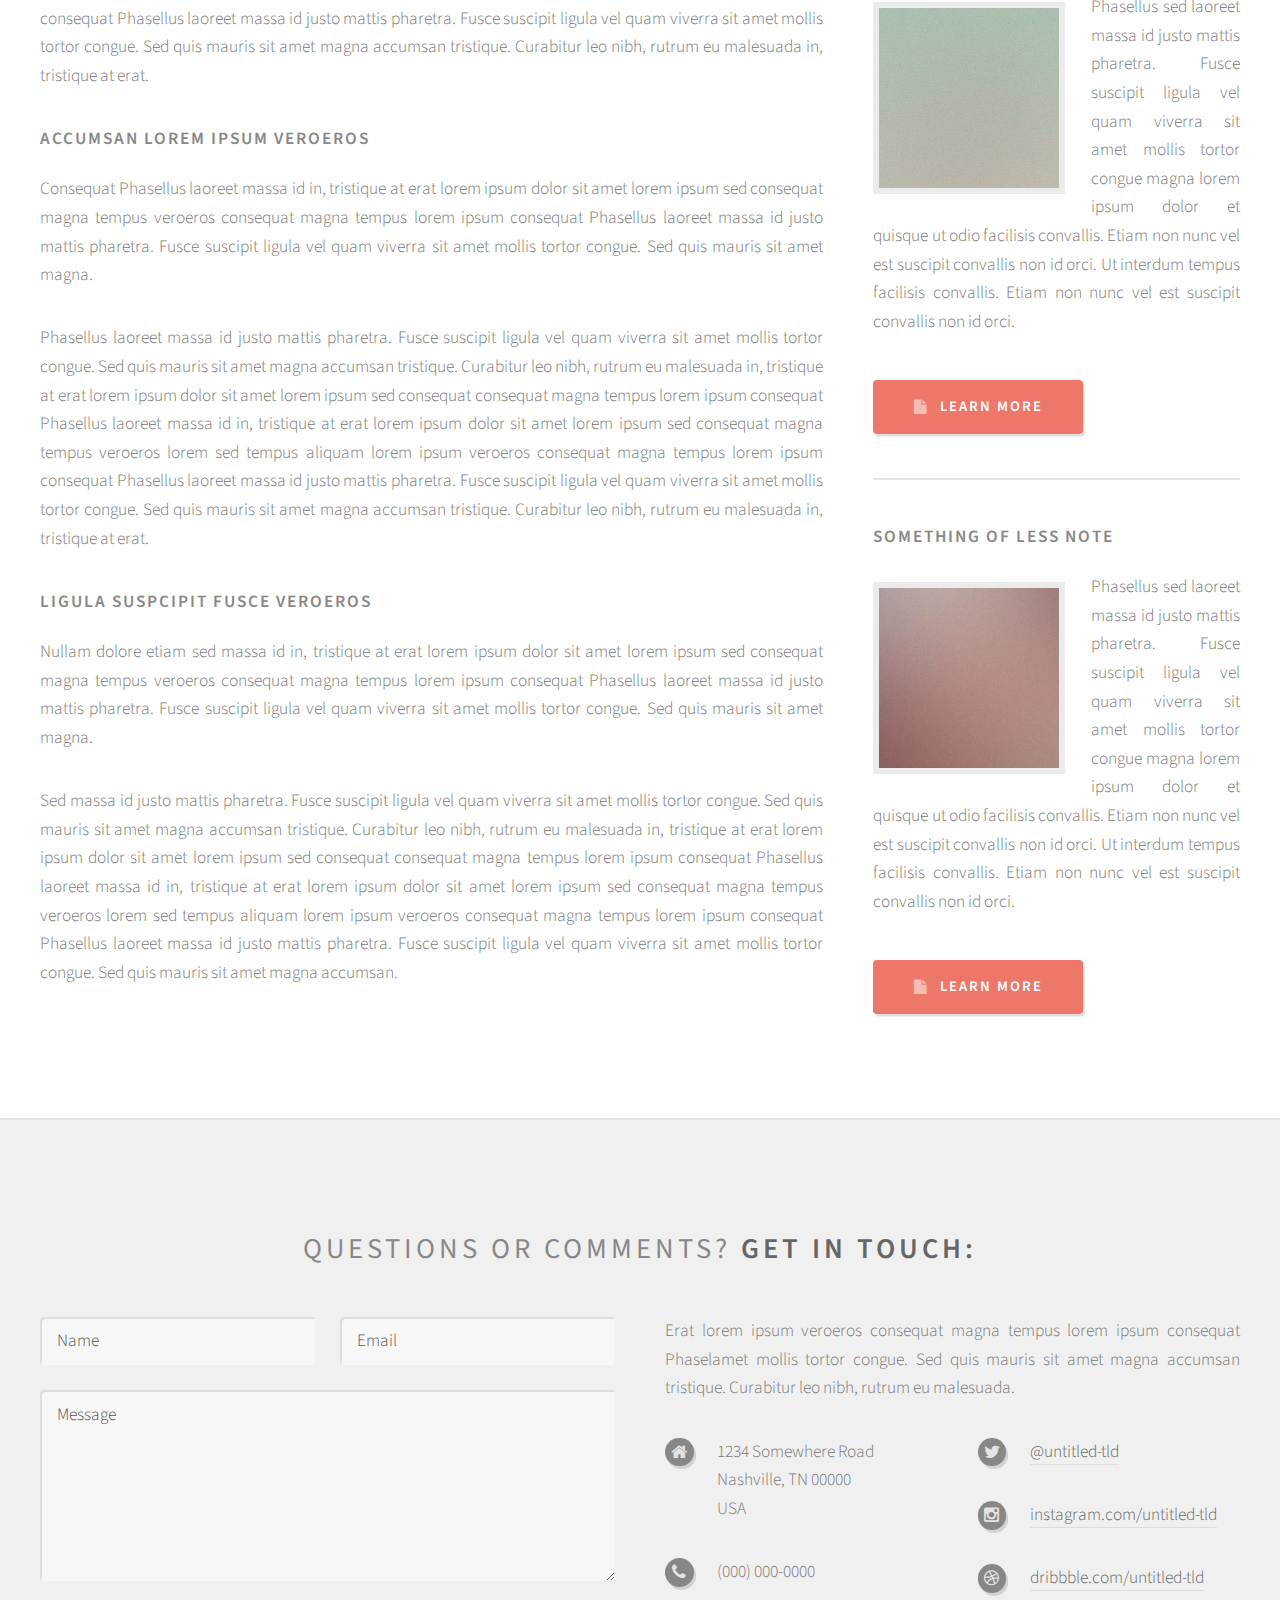
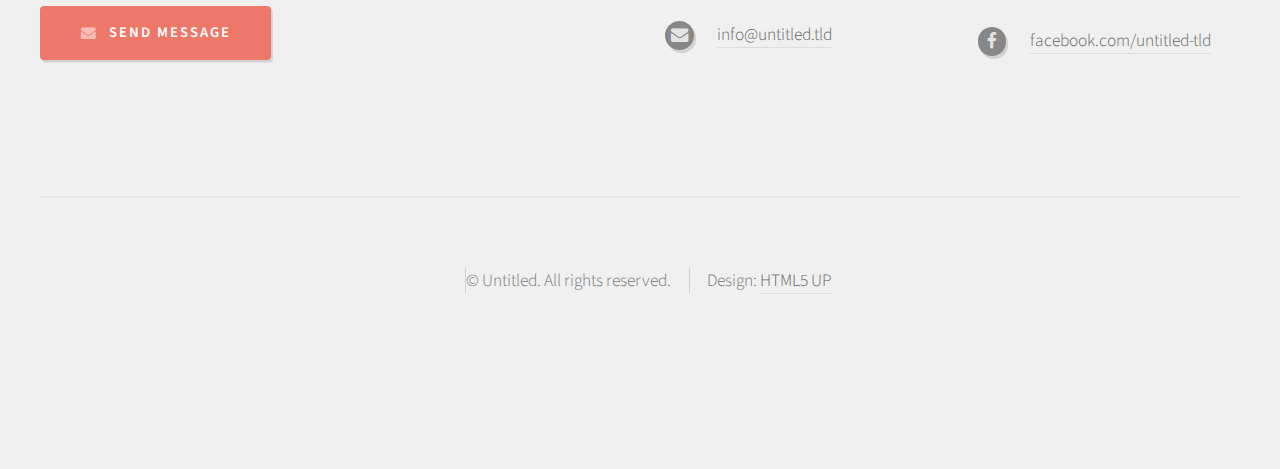
==== commit 29a5fd4c: "added link to homepage back in" ====
--- a/CourseNumberOne.html
+++ b/CourseNumberOne.html
@@ -27,6 +27,7 @@
 						<!-- Nav -->
 							<nav id="nav">
 								<ul>									
+									<li><a class="icon fa-home" href="index.html"><span>Home Page</span></a></li>
 									<li><a class="icon fa-cog" href="CV.html"><span>Laura's CV</span></a></li>
 									<li><a class="icon fa-retweet" href="CourseNumberOne.html"><span>Course #1</span></a></li>
 									<li><a class="icon fa-sitemap" href="CourseNumberTwo.html"><span>Course #2</span></a></li>
